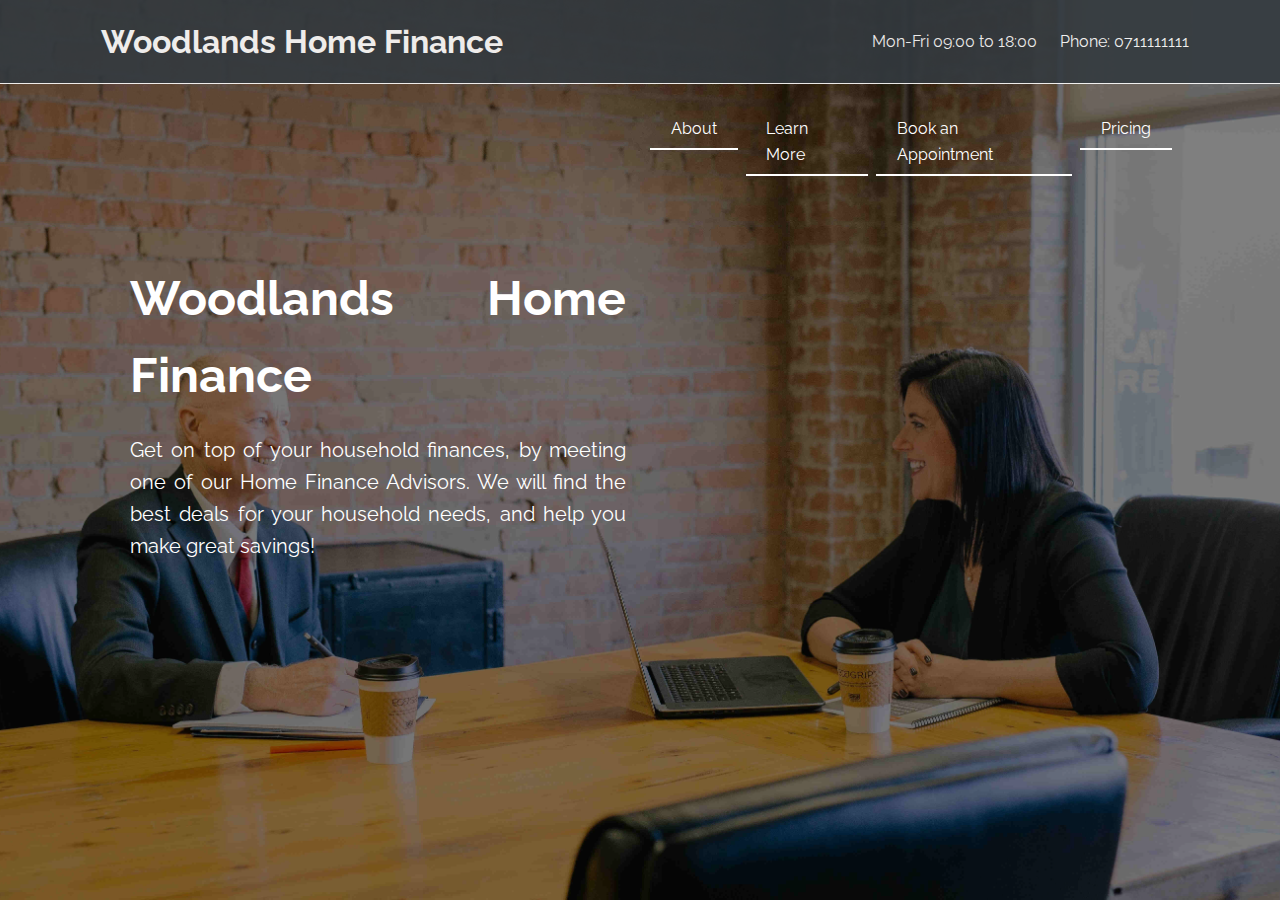
==== index.html @ e4218d60 "Initial" ====
<!DOCTYPE html>
<html lang="en">
  <head>
    <script>
      window.onload = function() {setTimeout(function(){document.body.style.opacity="100";},300);};
     </script>
    <meta charset="UTF-8" />
    <meta name="viewport" content="width=device-width, initial-scale=1.0" />
    <link rel="stylesheet" href="style.css" />
    <link
      rel="stylesheet"
      href="https://use.fontawesome.com/releases/v5.8.1/css/all.css"
      integrity="sha384-50oBUHEmvpQ+1lW4y57PTFmhCaXp0ML5d60M1M7uH2+nqUivzIebhndOJK28anvf"
      crossorigin="anonymous"
    />
    <link
      href="https://fonts.googleapis.com/css?family=Raleway"
      rel="stylesheet"
    />
    <title>Woodlands</title>
  </head>
  <body>
    <nav class="navbar bg-dark">
      <h1>
        <a href="index.html"
          ><i class="fas fa-calculator" id="icon"></i> Woodlands Home Finance</a
        >
      </h1>
      <ul>
        <li><a href="#">Mon-Fri 09:00 to 18:00</a></li>
        <li><a href="#">Phone: 0711111111</a></li>
      </ul>
    </nav>
    <section class="landing">
      <div class="dark-overlay">
        <div>
            <div class="row">
              <div class="column col-1">
                <div class="landing-inner">
                  <h1 class="x-large">Woodlands Home Finance</h1>
                  <p class="lead">
                    Get on top of your household finances, by meeting one of our Home
                    Finance Advisors. We will find the best deals for your household
                    needs, and help you make great savings!
                  </p>
                </div>
              </div>
              <div class="column">
                <div class="menu">
                  <div class="buttons">
                    <a href="about.html" class="btn btn-menu">About</a>
                  </div>
                  <div class="buttons">
                    <a href="learn.html" class="btn btn-menu">Learn More</a>
                  </div>
                  <div class="buttons">
                    <a href="register.html" class="btn btn-menu"
                      >Book an Appointment</a
                    >
                  </div>
                  <div class="buttons">
                    <a href="pricing.html" class="btn btn-menu">Pricing</a>
                  </div>
                </div>
              </div>
            </div>
      </div>
    </section>
  </body>
  <style> body  {opacity:0;}</style>
</html>
---- style.css ----
:root {
  --primary-color: #17a2b8;
  --dark-color: #343a40;
  --light-color: #f4f4f4;
}

* {
  box-sizing: border-box;
  margin: 0;
  padding: 0;
}

body {
  font-family: "Raleway", sans-serif;
  font-size: 1rem;
  line-height: 1.6;
  background-color: #fff;
  color: #333;
}

/* text styles */

.lead {
  font-size: 1.5rem;
  margin-bottom: 1rem;
}

a {
  color: var(--primary-color);
  text-decoration: none;
}

ul {
  list-style: none;
}

.navbar {
  display: flex;
  justify-content: space-between;
  align-items: center;
  padding: 1rem 5rem;
  position: fixed;
  z-index: 1;
  width: 100%;
  top: 0;
  border-bottom: solid 1px white;
  opacity: 0.9;
}

.navbar ul {
  display: flex;
}

.navbar a {
  color: #fff;
  padding: 0.45rem;
  margin: 0 0.25rem;
}

.navbar a:hover {
  color: var(--primary-color);
}

.navbar .welcome span {
  margin-right: 0.6rem;
}

.bg-dark {
  background: var(--dark-color);
  color: #fff;
}

#icon {
  padding-right: 10px;
}

.landing {
  position: relative;
  background: url("./assets/imgs/slid.jpg") no-repeat center center/cover;
  height: 100vh;
}

.learn {
  position: relative;
  background: white;
  height: 100vh;
}

.dark-overlay {
  display: flex;
  background-color: rgba(0, 0, 0, 0.5);
  position: absolute;
  top: 0;
  left: 0;
  width: 100%;
  height: 100%;
}

.dark-overlay2 {
  display: flex;
  background-color: rgba(0, 0, 0, 0.5);
  position: absolute;
  top: 0;
  left: 0;
  width: 50%;
  height: 100%;
  z-index: 0;
  align-items: center;
  justify-content: center;
  flex-direction: column;
}

.landing-inner {
  color: #fff;
  height: auto;
  width: 80%;
  margin-left: 120px;
  padding-top: 250px;
  display: flex;
  flex-direction: column;
  text-align: justify;
}

.landing-inner2 {
  color: black;
  display: flex;
  flex-direction: column;
  text-align: justify;
  margin: auto 10% auto 10%;
}

.btn {
  display: inline-block;
  background: var(--light-color);
  color: #333;
  padding: 0.4rem 1.3rem;
  font-size: 1rem;
  cursor: pointer;
  margin-right: 0.5rem;
  transition: opacity 0.2s ease-in;
  outline: none;
}

.btn-primary {
  background: var(--primary-color);
  color: #fff;
  margin-top: 20px;
  border: none;
}

.btn-menu {
  background: none;
  color: white;
  margin-top: 20px;
  border-bottom: 2px solid white;
}

.btn-menu:hover {
  opacity: 0.6;
}

/* mobile styles */

.x-large {
  font-size: 3rem;
}

.x-large2 {
  font-size: 3rem;
  color: black;
}

.lead {
  font-size: 20px;
  margin-top: 20px;
}

.menu {
  display: flex;
  margin-top: 80px;
  justify-content: flex-end;
  margin-right: 90px;
}

.row {
  display: flex;
}

/* Create two equal columns that sits next to each other */
.column {
  flex: 50%;
  padding: 10px;
  height: 100vh; /* Should be removed. Only for demonstration */
}

.container {
  margin: auto;
}

.col-1 {
  background-color: none;
}

.col-2 {
  background: url("./assets/imgs/learn2.jpg") no-repeat center center/cover;
}

.col-3 {
  background-color: lightgrey;
}

.col-4 {
  display: flex;
  background: url("./assets/imgs/pattern6.jpg") no-repeat center center/cover;
  justify-content: center;
  align-items: center;
  flex-direction: column;
}

.col-5 {
  background: lightgray;
}

.col-6 {
  background: url("./assets/imgs/cash.jpg") no-repeat center center/cover;
}

.col-7 {
  display: flex;
  justify-content: center;
  align-items: center;
  background: white;
  transition: opacity 0.2s ease-in;
}

.col-8 {
  background: grey;
}

.learn-header {
  display: flex;
  height: auto;
  text-align: justify;
  font-size: 20px;
  margin: 110px 5% auto 5%;
}

.bullets {
  display: flex;
  flex-direction: column;
  height: 500px;
  text-align: justify;
  font-size: 15px;
  margin: 40px 5% auto 5%;
  padding-bottom: 30px;
  justify-content: space-evenly;
  flex-wrap: wrap;
}

.fa-search-dollar {
  font-size: 40px;
  padding-right: 20px;
  padding-top: 10px;
}

.fa-chart-line {
  font-size: 40px;
  padding-right: 20px;
  padding-top: 10px;
}

.fa-user-tie {
  font-size: 40px;
  padding-right: 23px;
  padding-top: 10px;
}

.fa-wine-glass-alt {
  font-size: 40px;
  padding-right: 30px;
  padding-left: 5px;
  padding-top: 10px;
}

.bull {
  display: flex;
}

.circleBase {
  border-radius: 50%;
  behavior: url(PIE.htc); /* remove if you don't care about IE8 */
}

.type1 {
  display: flex;
  width: 450px;
  height: 450px;
  background: url("./assets/imgs/man.jpg") no-repeat center center/cover;
  border: 2px solid black;
}

.title {
  color: lightgray;
  font-size: 20px;
  padding-top: 40px;
}

.quote-div {
  padding: 0 1em;
  margin-top: 100px;
}

.quote-p {
  font-size: 20px;
  text-align: justify;
  padding: 0 60px 0 60px;
  color: black;
}

.sign {
  padding-left: 70px;
  padding-top: 35px;
}

.pricing-background {
  position: relative;
  background: lightgray;
  height: 100vh;
}

.form-container {
  display: flex;
  height: 100vh;
  align-items: center;
  justify-content: center;
}

@import url(https://fonts.googleapis.com/css?family=Montserrat:400, 700);

form {
  max-width: 420px;
  margin: 50px auto;
}

.feedback-input {
  color: black;
  font-family: Helvetica, Arial, sans-serif;
  font-weight: 500;
  font-size: 18px;
  border-radius: 5px;
  line-height: 22px;
  background-color: transparent;
  border: 2px solid #cc6666;
  transition: all 0.3s;
  padding: 13px;
  margin-bottom: 15px;
  width: 100%;
  box-sizing: border-box;
  outline: 0;
}

.feedback-input:focus {
  border: 2px solid #cc4949;
}

textarea {
  height: 150px;
  line-height: 150%;
  resize: vertical;
}

[type="submit"] {
  font-family: "Montserrat", Arial, Helvetica, sans-serif;
  width: 100%;
  background: #cc6666;
  border-radius: 5px;
  border: 0;
  cursor: pointer;
  color: white;
  font-size: 24px;
  padding-top: 10px;
  padding-bottom: 10px;
  transition: all 0.3s;
  margin-top: -4px;
  font-weight: 700;
}
[type="submit"]:hover {
  background: #cc4949;
}
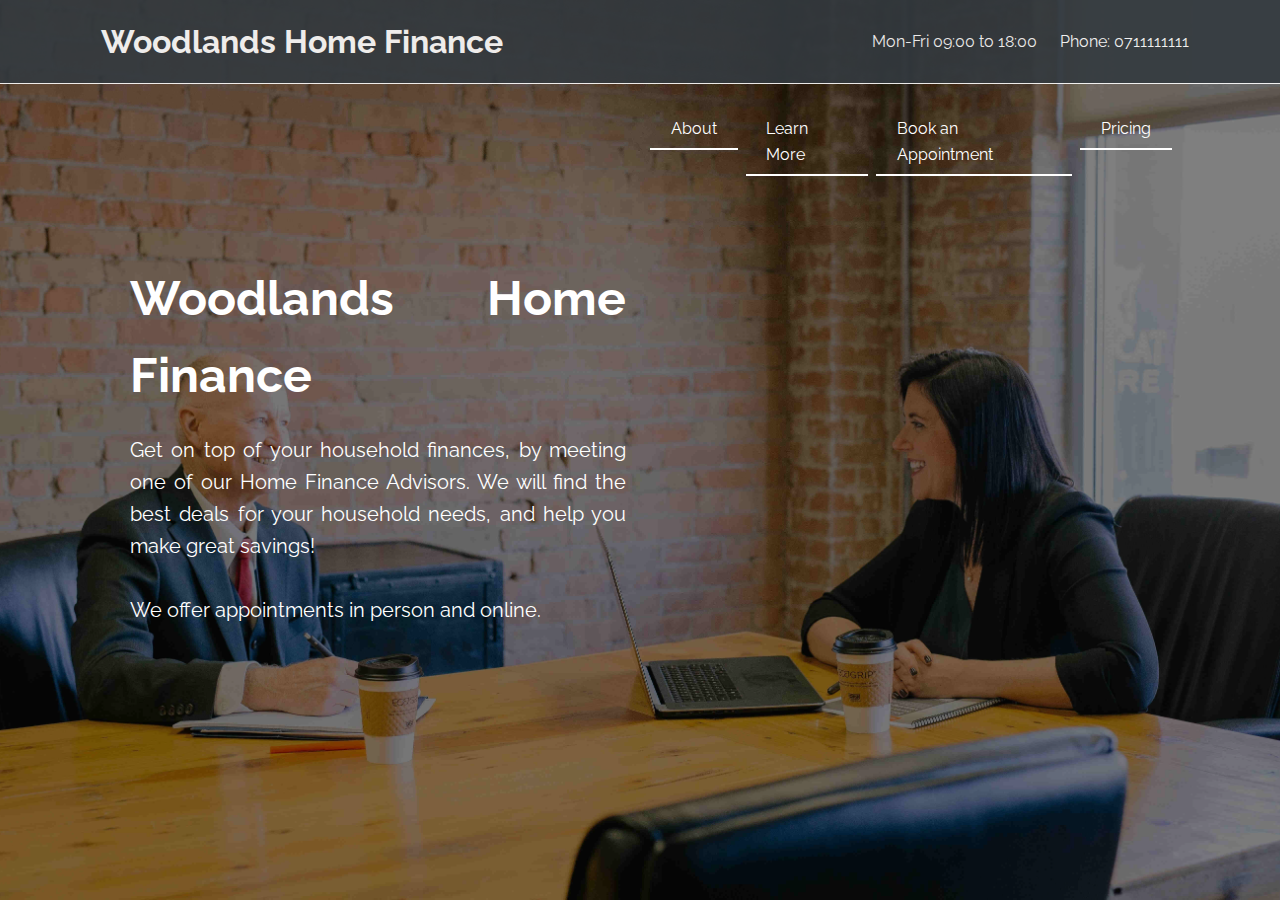
==== commit 8278a0ca: "Fourth commit" ====
--- a/index.html
+++ b/index.html
@@ -22,7 +22,7 @@
   <body>
     <nav class="navbar bg-dark">
       <h1>
-        <a href="index.html"
+        <a href="index"
           ><i class="fas fa-calculator" id="icon"></i> Woodlands Home Finance</a
         >
       </h1>
@@ -41,25 +41,26 @@
                   <p class="lead">
                     Get on top of your household finances, by meeting one of our Home
                     Finance Advisors. We will find the best deals for your household
-                    needs, and help you make great savings!
+                    needs, and help you make great savings!<br><br>
+                    We offer appointments in person and online.
                   </p>
                 </div>
               </div>
               <div class="column">
                 <div class="menu">
                   <div class="buttons">
-                    <a href="about.html" class="btn btn-menu">About</a>
+                    <a href="about" class="btn btn-menu">About</a>
                   </div>
                   <div class="buttons">
-                    <a href="learn.html" class="btn btn-menu">Learn More</a>
+                    <a href="learn" class="btn btn-menu">Learn More</a>
                   </div>
                   <div class="buttons">
-                    <a href="register.html" class="btn btn-menu"
+                    <a href="contact" class="btn btn-menu"
                       >Book an Appointment</a
                     >
                   </div>
                   <div class="buttons">
-                    <a href="pricing.html" class="btn btn-menu">Pricing</a>
+                    <a href="pricing" class="btn btn-menu">Pricing</a>
                   </div>
                 </div>
               </div>
--- a/style.css
+++ b/style.css
@@ -218,7 +218,7 @@
 }
 
 .col-5 {
-  background: lightgray;
+  background: gray;
 }
 
 .col-6 {
@@ -314,12 +314,13 @@
   font-size: 20px;
   text-align: justify;
   padding: 0 60px 0 60px;
-  color: black;
+  color: white;
 }
 
 .sign {
   padding-left: 70px;
   padding-top: 35px;
+  color: white;
 }
 
 .pricing-background {
@@ -330,9 +331,10 @@
 
 .form-container {
   display: flex;
-  height: 100vh;
+  height: 90vh;
   align-items: center;
   justify-content: center;
+  padding-top: 100px;
 }
 
 @import url(https://fonts.googleapis.com/css?family=Montserrat:400, 700);
@@ -387,3 +389,21 @@
 [type="submit"]:hover {
   background: #cc4949;
 }
+
+.spam {
+  margin-bottom: 15px;
+}
+
+.contact-container {
+  margin-top: 100px;
+  padding: 0 40px 0 40px;
+  text-align: justify;
+  color: white;
+}
+
+.phone {
+  padding-top: 50px;
+  text-align: center;
+  font-size: 30px;
+  word-spacing: 1rem;
+}
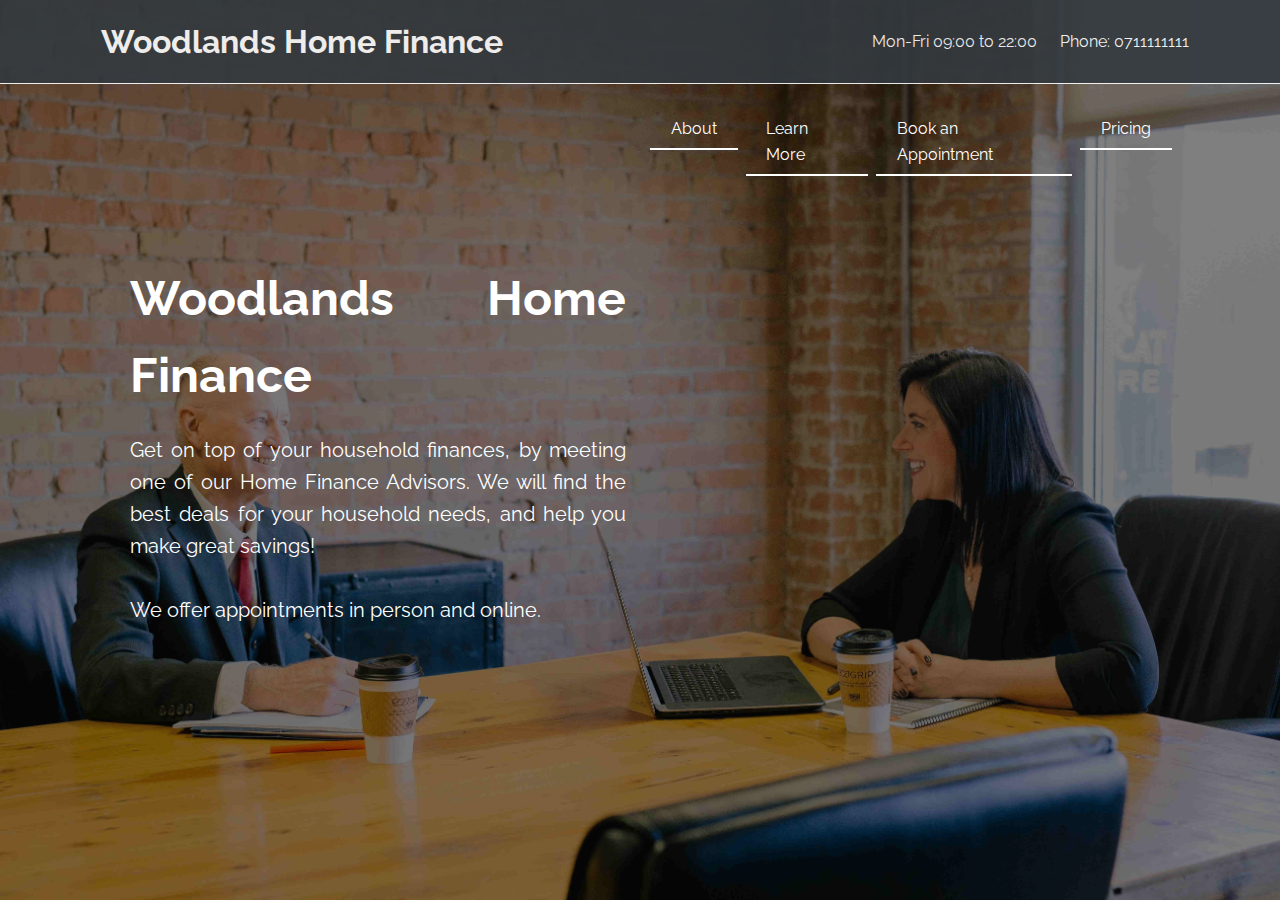
==== commit 29c551f0: "Sixth commit" ====
--- a/index.html
+++ b/index.html
@@ -27,7 +27,7 @@
         >
       </h1>
       <ul>
-        <li><a href="#">Mon-Fri 09:00 to 18:00</a></li>
+        <li><a href="#">Mon-Fri 09:00 to 22:00</a></li>
         <li><a href="#">Phone: 0711111111</a></li>
       </ul>
     </nav>
